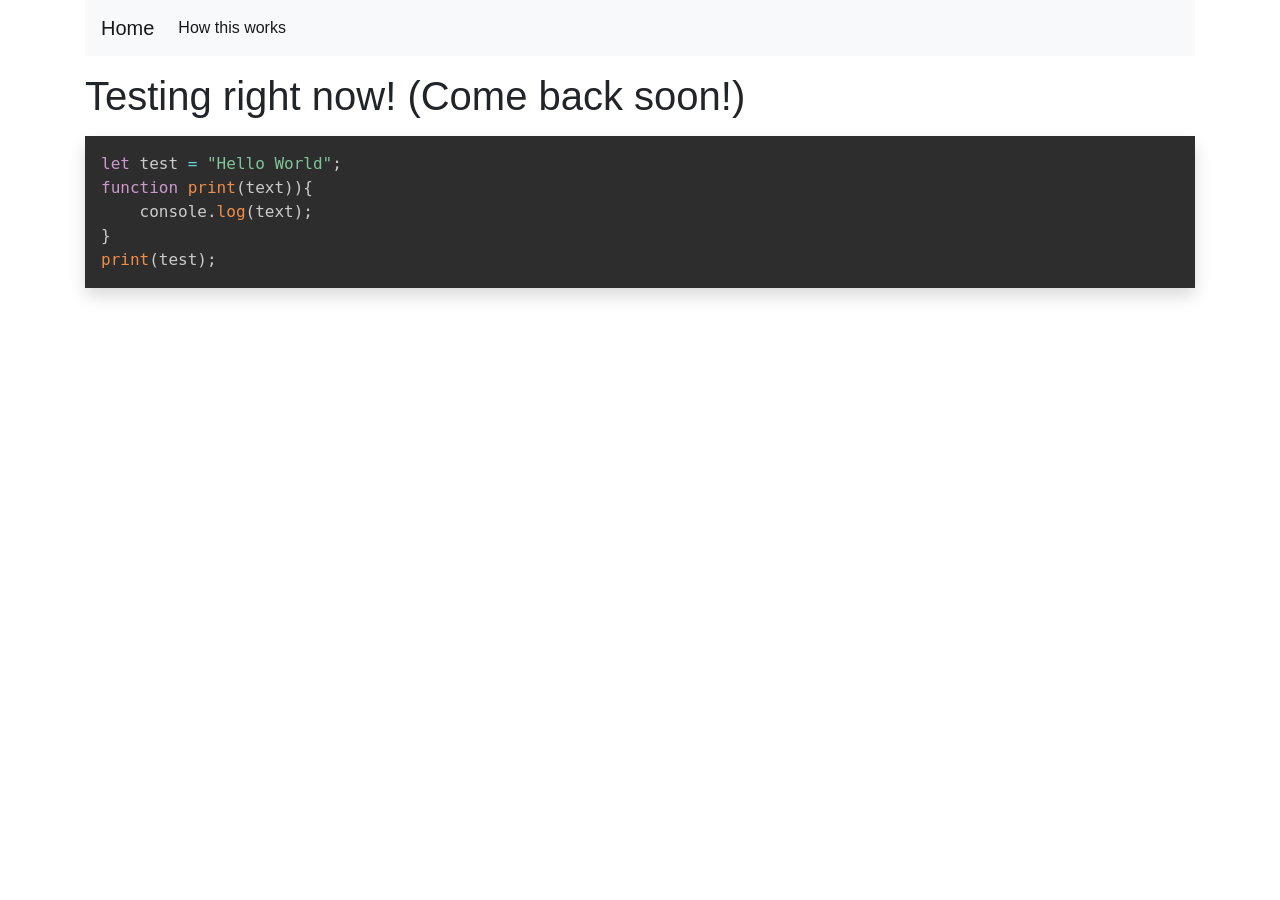
==== documentation.html @ 56fc2219 "Added Documentation Webpage" ====
<!DOCTYPE html>
<html lang="en">

<head>
    <meta charset="utf-8">
    <meta name="viewport" content="width=device-width, initial-scale=1, shrink-to-fit=no">
    <link rel="stylesheet" href="https://cdn.jsdelivr.net/npm/bootstrap@4.6.2/dist/css/bootstrap.min.css"
        integrity="sha384-xOolHFLEh07PJGoPkLv1IbcEPTNtaed2xpHsD9ESMhqIYd0nLMwNLD69Npy4HI+N" crossorigin="anonymous">
    <link rel="stylesheet" href="prism/prism.css">
    <link rel="stylesheet" href="style.css">
    <title>Documentation</title>
</head>

<body>
    <div class="container">
        <nav class="navbar navbar-expand-lg navbar-light bg-light">
            <a class="navbar-brand" href="index.html">Home</a>
            <button class="navbar-toggler" type="button" data-toggle="collapse" data-target="#navbarSupportedContent"
                aria-controls="navbarSupportedContent" aria-expanded="false" aria-label="Toggle navigation">
                <span class="navbar-toggler-icon"></span>
            </button>
            <div class="collapse navbar-collapse" id="navbarSupportedContent">
                <ul class="navbar-nav mr-auto">
                    <li class="nav-item active">
                        <a class="nav-link" href="documentation.html">How this works <span
                                class="sr-only">(current)</span></a>
                    </li>
                </ul>
            </div>
        </nav>
        <div class="row mt-3">
            <div class="col-md-12">
                <h1>Testing right now! (Come back soon!)</h1>
            </div>
        </div>
        <div class="row">
            <div class="col-md-12">
                <pre class="shadow"><code class="language-javascript">let test = "Hello World";
function print(text)){
    console.log(text);
}
print(test); </code></pre>
            </div>
        </div>
    </div>
    <script src="https://cdn.jsdelivr.net/npm/jquery@3.5.1/dist/jquery.slim.min.js"
        integrity="sha384-DfXdz2htPH0lsSSs5nCTpuj/zy4C+OGpamoFVy38MVBnE+IbbVYUew+OrCXaRkfj"
        crossorigin="anonymous"></script>
    <script src="https://cdn.jsdelivr.net/npm/bootstrap@4.6.2/dist/js/bootstrap.bundle.min.js"
        integrity="sha384-Fy6S3B9q64WdZWQUiU+q4/2Lc9npb8tCaSX9FK7E8HnRr0Jz8D6OP9dO5Vg3Q9ct"
        crossorigin="anonymous"></script>
    <script src="prism/prism.js"></script>
</body>

</html>
---- prism/prism.css ----
/* PrismJS 1.30.0
https://prismjs.com/download#themes=prism-tomorrow&languages=markup+clike+javascript */
code[class*=language-],
pre[class*=language-] {
    color: #ccc;
    background: 0 0;
    font-family: Consolas, Monaco, 'Andale Mono', 'Ubuntu Mono', monospace;
    font-size: 1em;
    text-align: left;
    white-space: pre;
    word-spacing: normal;
    word-break: normal;
    word-wrap: normal;
    line-height: 1.5;
    -moz-tab-size: 4;
    -o-tab-size: 4;
    tab-size: 4;
    -webkit-hyphens: none;
    -moz-hyphens: none;
    -ms-hyphens: none;
    hyphens: none
}

pre[class*=language-] {
    padding: 1em;
    margin: .5em 0;
    overflow: auto
}

:not(pre)>code[class*=language-],
pre[class*=language-] {
    background: #2d2d2d
}

:not(pre)>code[class*=language-] {
    padding: .1em;
    border-radius: .3em;
    white-space: normal
}

.token.block-comment,
.token.cdata,
.token.comment,
.token.doctype,
.token.prolog {
    color: #999
}

.token.punctuation {
    color: #ccc
}

.token.attr-name,
.token.deleted,
.token.namespace,
.token.tag {
    color: #e2777a
}

.token.function-name {
    color: #6196cc
}

.token.boolean,
.token.function,
.token.number {
    color: #f08d49
}

.token.class-name,
.token.constant,
.token.property,
.token.symbol {
    color: #f8c555
}

.token.atrule,
.token.builtin,
.token.important,
.token.keyword,
.token.selector {
    color: #cc99cd
}

.token.attr-value,
.token.char,
.token.regex,
.token.string,
.token.variable {
    color: #7ec699
}

.token.entity,
.token.operator,
.token.url {
    color: #67cdcc
}

.token.bold,
.token.important {
    font-weight: 700
}

.token.italic {
    font-style: italic
}

.token.entity {
    cursor: help
}

.token.inserted {
    color: green
}
---- style.css ----
#output {
    padding: 10px;
}
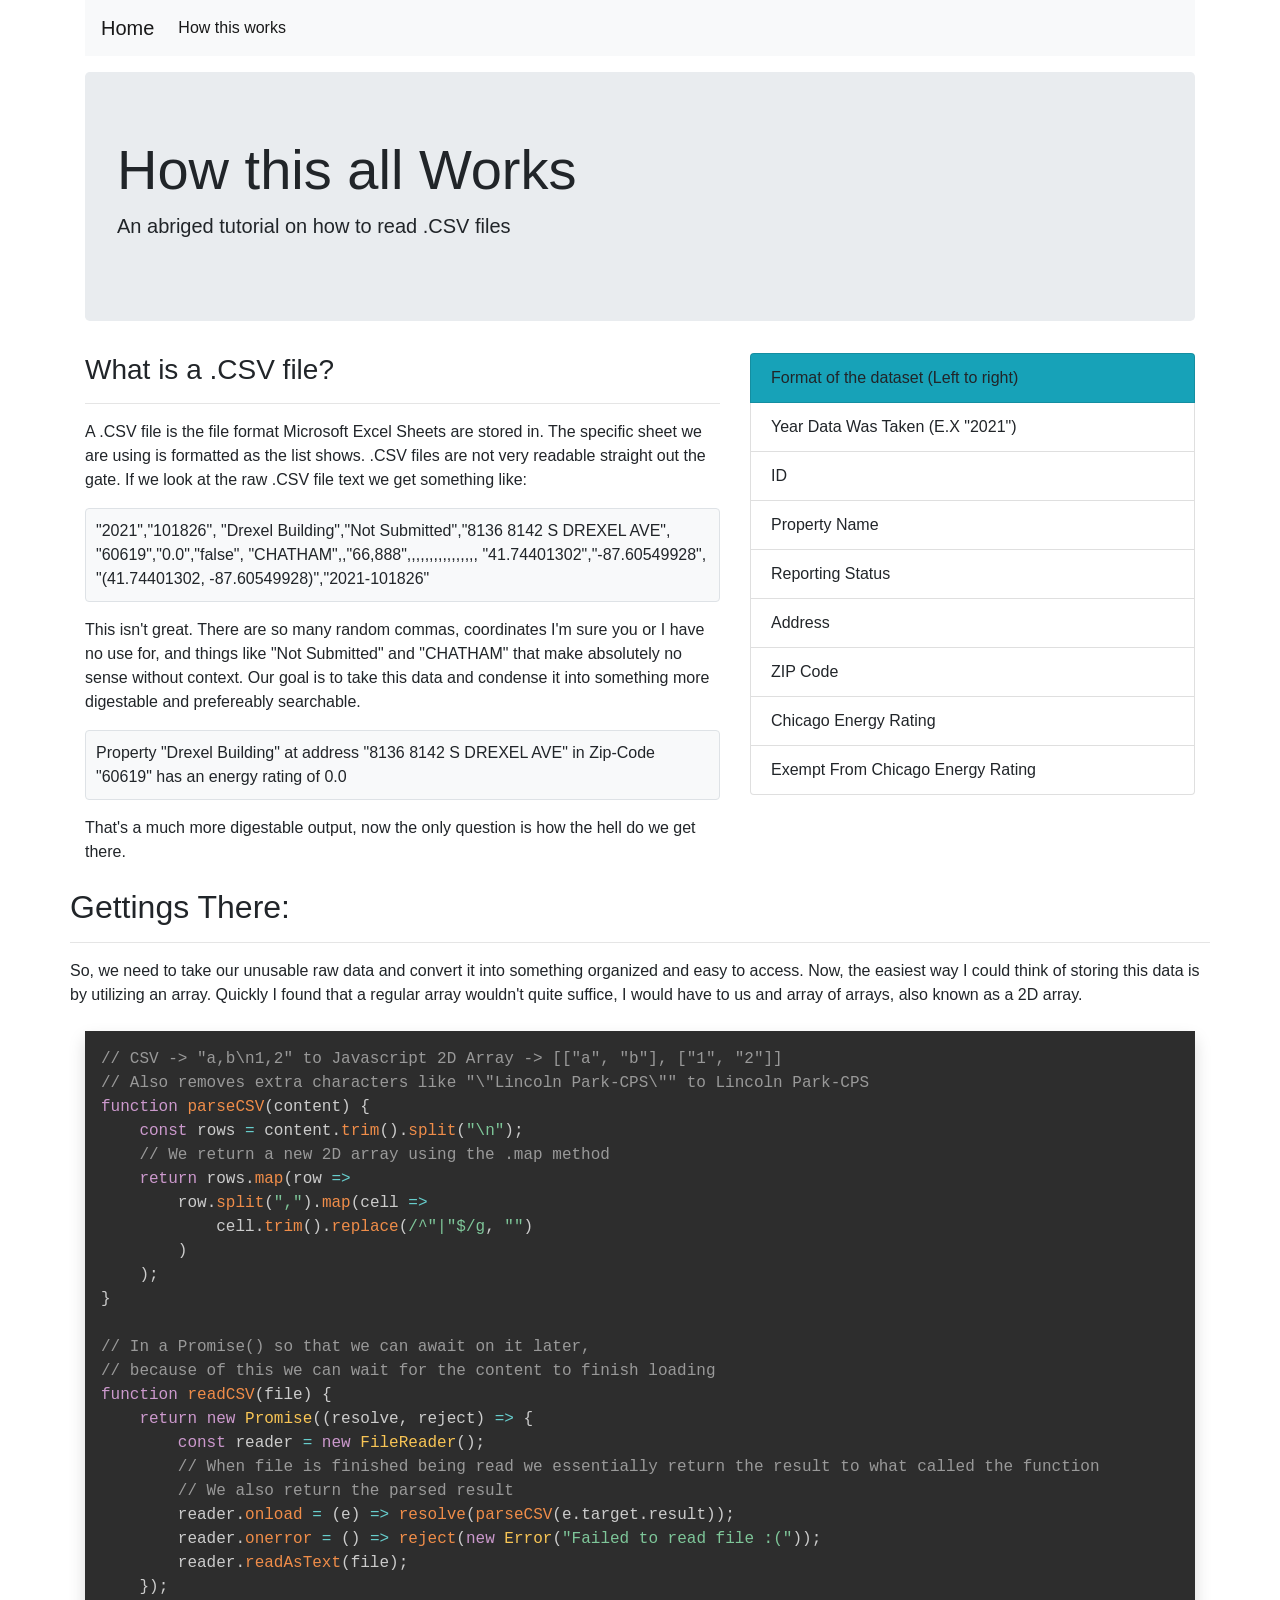
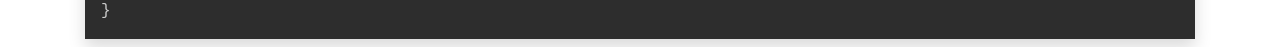
==== commit fd7f3fd1: "Started Documentation" ====
--- a/documentation.html
+++ b/documentation.html
@@ -30,16 +30,95 @@
         </nav>
         <div class="row mt-3">
             <div class="col-md-12">
-                <h1>Testing right now! (Come back soon!)</h1>
+                <div class="jumbotron">
+                    <h1 class="display-4">How this all Works</h1>
+                    <p class="lead">An abriged tutorial on how to read .CSV files</p>
+                </div>
+            </div>
+        </div>
+        <div class="row">
+            <div class="col-md-7 col-sm-12">
+                <h3>What is a .CSV file?</h3>
+                <hr>
+                <p>
+                    A .CSV file is the file format Microsoft Excel Sheets are stored in.
+                    The specific sheet we are using is formatted as the list shows.
+                    .CSV files are not very readable straight out the gate. If we look at the raw .CSV file text we get
+                    something like:
+                </p>
+                <div class="bg-light border rounded" style="padding:10px">
+                    "2021","101826",
+                    "Drexel Building","Not Submitted","8136 8142 S DREXEL AVE",
+                    "60619","0.0","false", "CHATHAM",,"66,888",,,,,,,,,,,,,,,,
+                    "41.74401302","-87.60549928",
+                    "(41.74401302, -87.60549928)","2021-101826"
+                </div>
+                <p class="mt-3">
+                    This isn't great. There are so many random commas, coordinates I'm sure you or I
+                    have no use for, and things like "Not Submitted" and "CHATHAM" that make absolutely no sense without
+                    context. Our goal is to take this data and
+                    condense it into something more digestable and prefereably searchable.
+                </p>
+                <div class="bg-light border rounded" style="padding:10px">
+                    Property "Drexel Building" at address "8136 8142 S DREXEL AVE" in Zip-Code "60619"
+                    has an energy rating of 0.0
+                </div>
+                <p class="mt-3">
+                    That's a much more digestable output, now the only question is how the hell do we get there.
+                </p>
+            </div>
+            <div class="col-md-5 col-sm-12">
+                <ul class=" list-group">
+                    <li class="list-group-item bg-info">Format of the dataset (Left to right)</li>
+                    <li class="list-group-item">Year Data Was Taken (E.X "2021")</li>
+                    <li class="list-group-item">ID</li>
+                    <li class="list-group-item">Property Name</li>
+                    <li class="list-group-item">Reporting Status</li>
+                    <li class="list-group-item">Address</li>
+                    <li class="list-group-item">ZIP Code</li>
+                    <li class="list-group-item">Chicago Energy Rating</li>
+                    <li class="list-group-item">Exempt From Chicago Energy Rating</li>
+                </ul>
+            </div>
+            <div class="row mt-2">
+                <div class="col-md-12">
+                    <h2>Gettings There:</h2>
+                    <hr>
+                    <p>
+                        So, we need to take our unusable raw data and convert it into something organized and easy to
+                        access. Now, the easiest way I could think of storing this data is by utilizing an array.
+                        Quickly I found that a regular array wouldn't quite suffice, I would have to us and array of
+                        arrays, also known as a 2D array.
+                    </p>
+                </div>
             </div>
         </div>
         <div class="row">
             <div class="col-md-12">
-                <pre class="shadow"><code class="language-javascript">let test = "Hello World";
-function print(text)){
-    console.log(text);
+                <pre class="shadow"><code class="language-javascript">// CSV -> "a,b\n1,2" to Javascript 2D Array -> [["a", "b"], ["1", "2"]]
+// Also removes extra characters like "\"Lincoln Park-CPS\"" to Lincoln Park-CPS 
+function parseCSV(content) {
+    const rows = content.trim().split("\n");
+    // We return a new 2D array using the .map method
+    return rows.map(row =>
+        row.split(",").map(cell =>
+            cell.trim().replace(/^"|"$/g, "")
+        )
+    );
 }
-print(test); </code></pre>
+
+// In a Promise() so that we can await on it later, 
+// because of this we can wait for the content to finish loading
+function readCSV(file) {
+    return new Promise((resolve, reject) => {
+        const reader = new FileReader();
+        // When file is finished being read we essentially return the result to what called the function
+        // We also return the parsed result
+        reader.onload = (e) => resolve(parseCSV(e.target.result));
+        reader.onerror = () => reject(new Error("Failed to read file :("));
+        reader.readAsText(file);
+    });
+} </code></pre>
             </div>
         </div>
     </div>
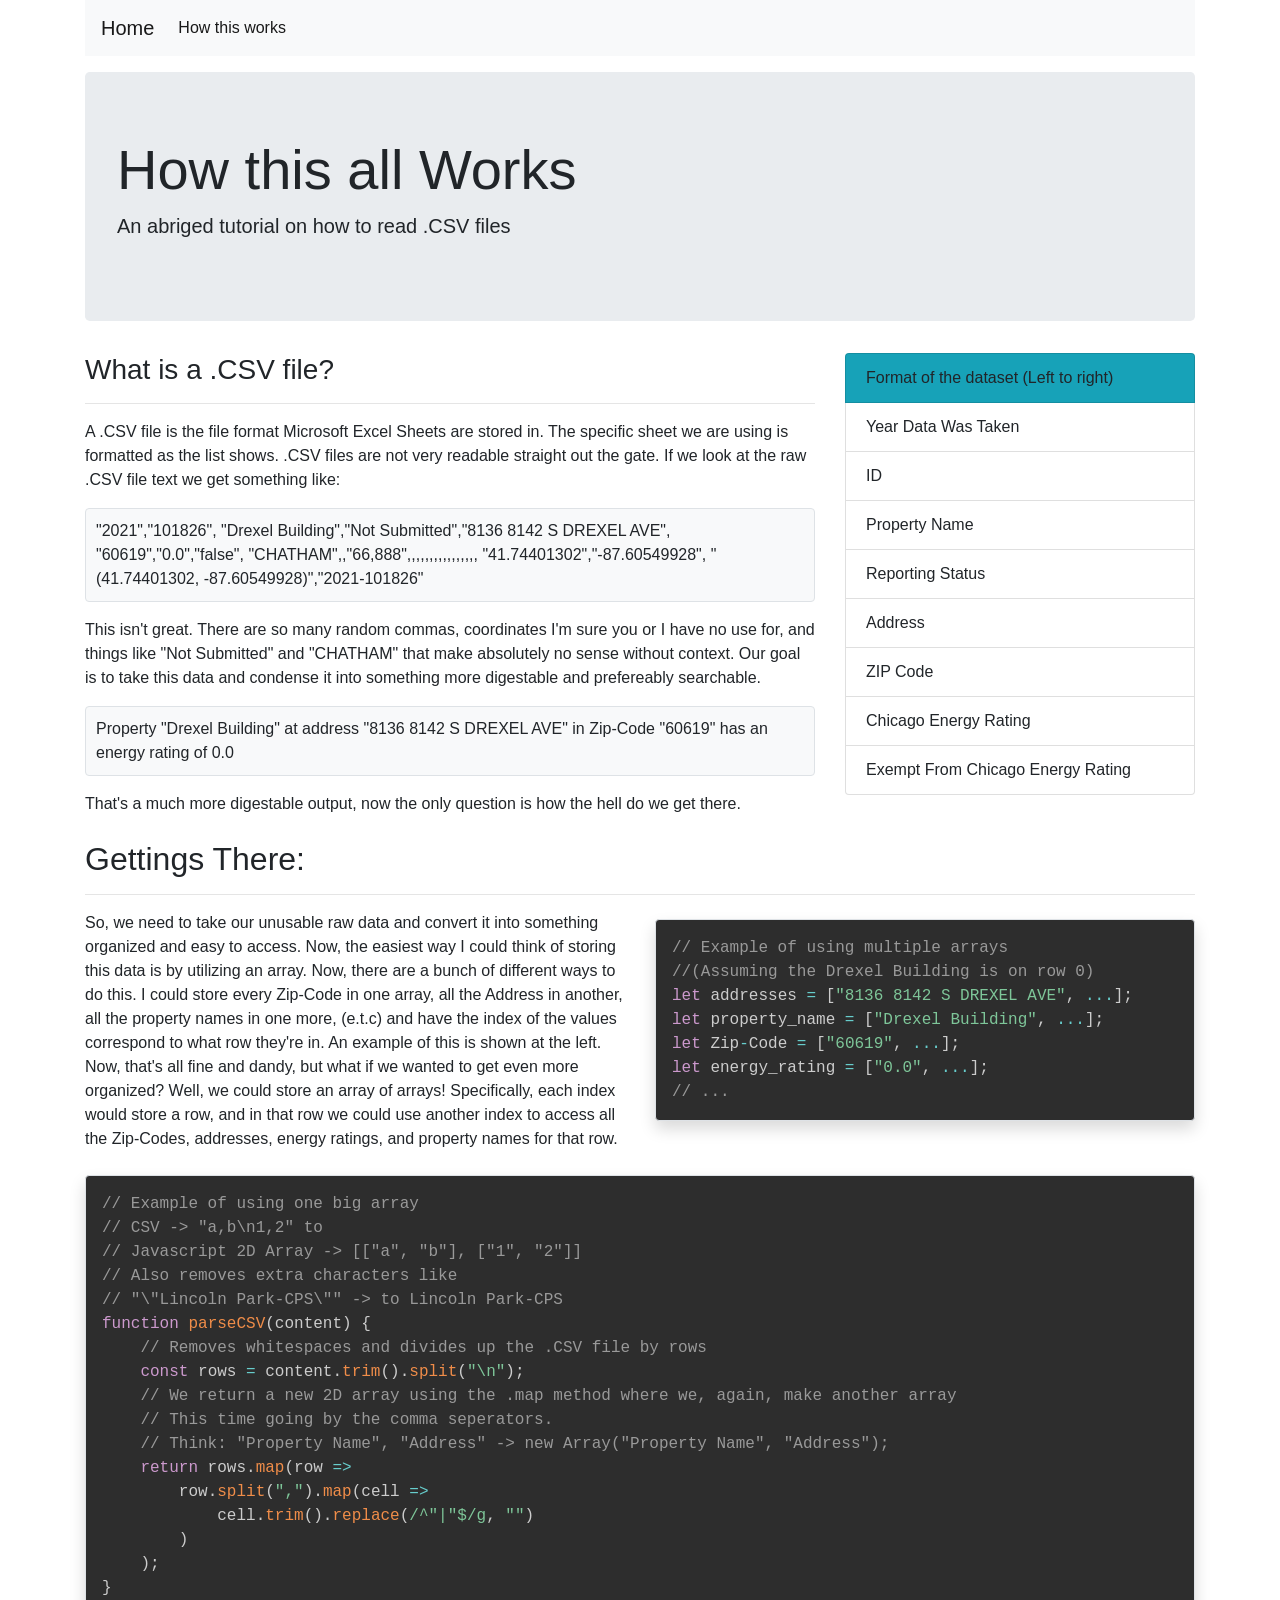
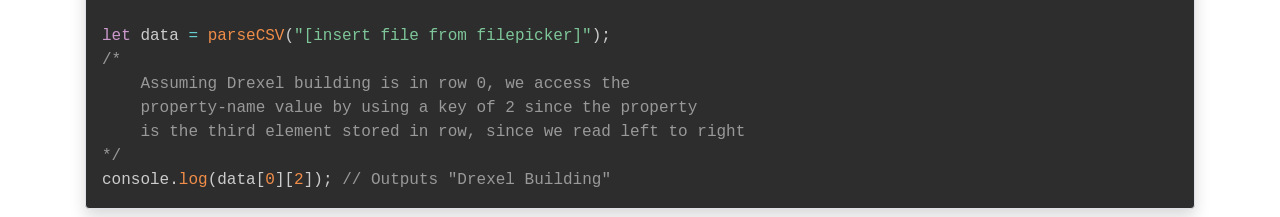
==== commit 20381f04: "Continued documentation" ====
--- a/documentation.html
+++ b/documentation.html
@@ -37,7 +37,7 @@
             </div>
         </div>
         <div class="row">
-            <div class="col-md-7 col-sm-12">
+            <div class="col-md-8 col-sm-12">
                 <h3>What is a .CSV file?</h3>
                 <hr>
                 <p>
@@ -67,10 +67,10 @@
                     That's a much more digestable output, now the only question is how the hell do we get there.
                 </p>
             </div>
-            <div class="col-md-5 col-sm-12">
+            <div class="col-md-4 col-sm-12">
                 <ul class=" list-group">
                     <li class="list-group-item bg-info">Format of the dataset (Left to right)</li>
-                    <li class="list-group-item">Year Data Was Taken (E.X "2021")</li>
+                    <li class="list-group-item">Year Data Was Taken</li>
                     <li class="list-group-item">ID</li>
                     <li class="list-group-item">Property Name</li>
                     <li class="list-group-item">Reporting Status</li>
@@ -80,26 +80,48 @@
                     <li class="list-group-item">Exempt From Chicago Energy Rating</li>
                 </ul>
             </div>
-            <div class="row mt-2">
-                <div class="col-md-12">
-                    <h2>Gettings There:</h2>
-                    <hr>
-                    <p>
-                        So, we need to take our unusable raw data and convert it into something organized and easy to
-                        access. Now, the easiest way I could think of storing this data is by utilizing an array.
-                        Quickly I found that a regular array wouldn't quite suffice, I would have to us and array of
-                        arrays, also known as a 2D array.
-                    </p>
-                </div>
+        </div>
+        <div class="row mt-2">
+            <div class="col-md-12">
+                <h2>Gettings There:</h2>
+                <hr>
+            </div>
+            <div class="col-md-6 col-sm-12">
+                <p>
+                    So, we need to take our unusable raw data and convert it into something organized and easy to
+                    access. Now, the easiest way I could think of storing this data is by utilizing an array. Now,
+                    there are a bunch of different ways to do this. I could store every Zip-Code in one array, all
+                    the Address in another, all the property names in one more, (e.t.c) and have the index of the
+                    values correspond to what row they're in. An example of this is shown at the left. Now, that's all
+                    fine and dandy, but what if we wanted to get even more organized? Well, we could store an array of
+                    arrays! Specifically, each index would store a row, and in that row we could use another index to
+                    access all the Zip-Codes, addresses, energy ratings, and property names for that row.
+                </p>
+            </div>
+            <div class="col-md-6 col-sm-12">
+                <pre class="shadow border rounded"><code class="language-javascript">// Example of using multiple arrays 
+//(Assuming the Drexel Building is on row 0)
+let addresses = ["8136 8142 S DREXEL AVE", ...];
+let property_name = ["Drexel Building", ...];
+let Zip-Code = ["60619", ...];
+let energy_rating = ["0.0", ...];
+// ... </code></pre>
             </div>
         </div>
         <div class="row">
             <div class="col-md-12">
-                <pre class="shadow"><code class="language-javascript">// CSV -> "a,b\n1,2" to Javascript 2D Array -> [["a", "b"], ["1", "2"]]
-// Also removes extra characters like "\"Lincoln Park-CPS\"" to Lincoln Park-CPS 
+                <!--Unfortunatly we have to store code like this :(-->
+                <pre class="shadow border rounded"><code class="language-javascript">// Example of using one big array 
+// CSV -> "a,b\n1,2" to
+// Javascript 2D Array -> [["a", "b"], ["1", "2"]]
+// Also removes extra characters like 
+// "\"Lincoln Park-CPS\"" -> to Lincoln Park-CPS 
 function parseCSV(content) {
+    // Removes whitespaces and divides up the .CSV file by rows
     const rows = content.trim().split("\n");
-    // We return a new 2D array using the .map method
+    // We return a new 2D array using the .map method where we, again, make another array
+    // This time going by the comma seperators.
+    // Think: "Property Name", "Address" -> new Array("Property Name", "Address");
     return rows.map(row =>
         row.split(",").map(cell =>
             cell.trim().replace(/^"|"$/g, "")
@@ -107,18 +129,14 @@
     );
 }
 
-// In a Promise() so that we can await on it later, 
-// because of this we can wait for the content to finish loading
-function readCSV(file) {
-    return new Promise((resolve, reject) => {
-        const reader = new FileReader();
-        // When file is finished being read we essentially return the result to what called the function
-        // We also return the parsed result
-        reader.onload = (e) => resolve(parseCSV(e.target.result));
-        reader.onerror = () => reject(new Error("Failed to read file :("));
-        reader.readAsText(file);
-    });
-} </code></pre>
+let data = parseCSV("[insert file from filepicker]");
+/* 
+    Assuming Drexel building is in row 0, we access the 
+    property-name value by using a key of 2 since the property 
+    is the third element stored in row, since we read left to right
+*/ 
+console.log(data[0][2]); // Outputs "Drexel Building"
+</code></pre>
             </div>
         </div>
     </div>
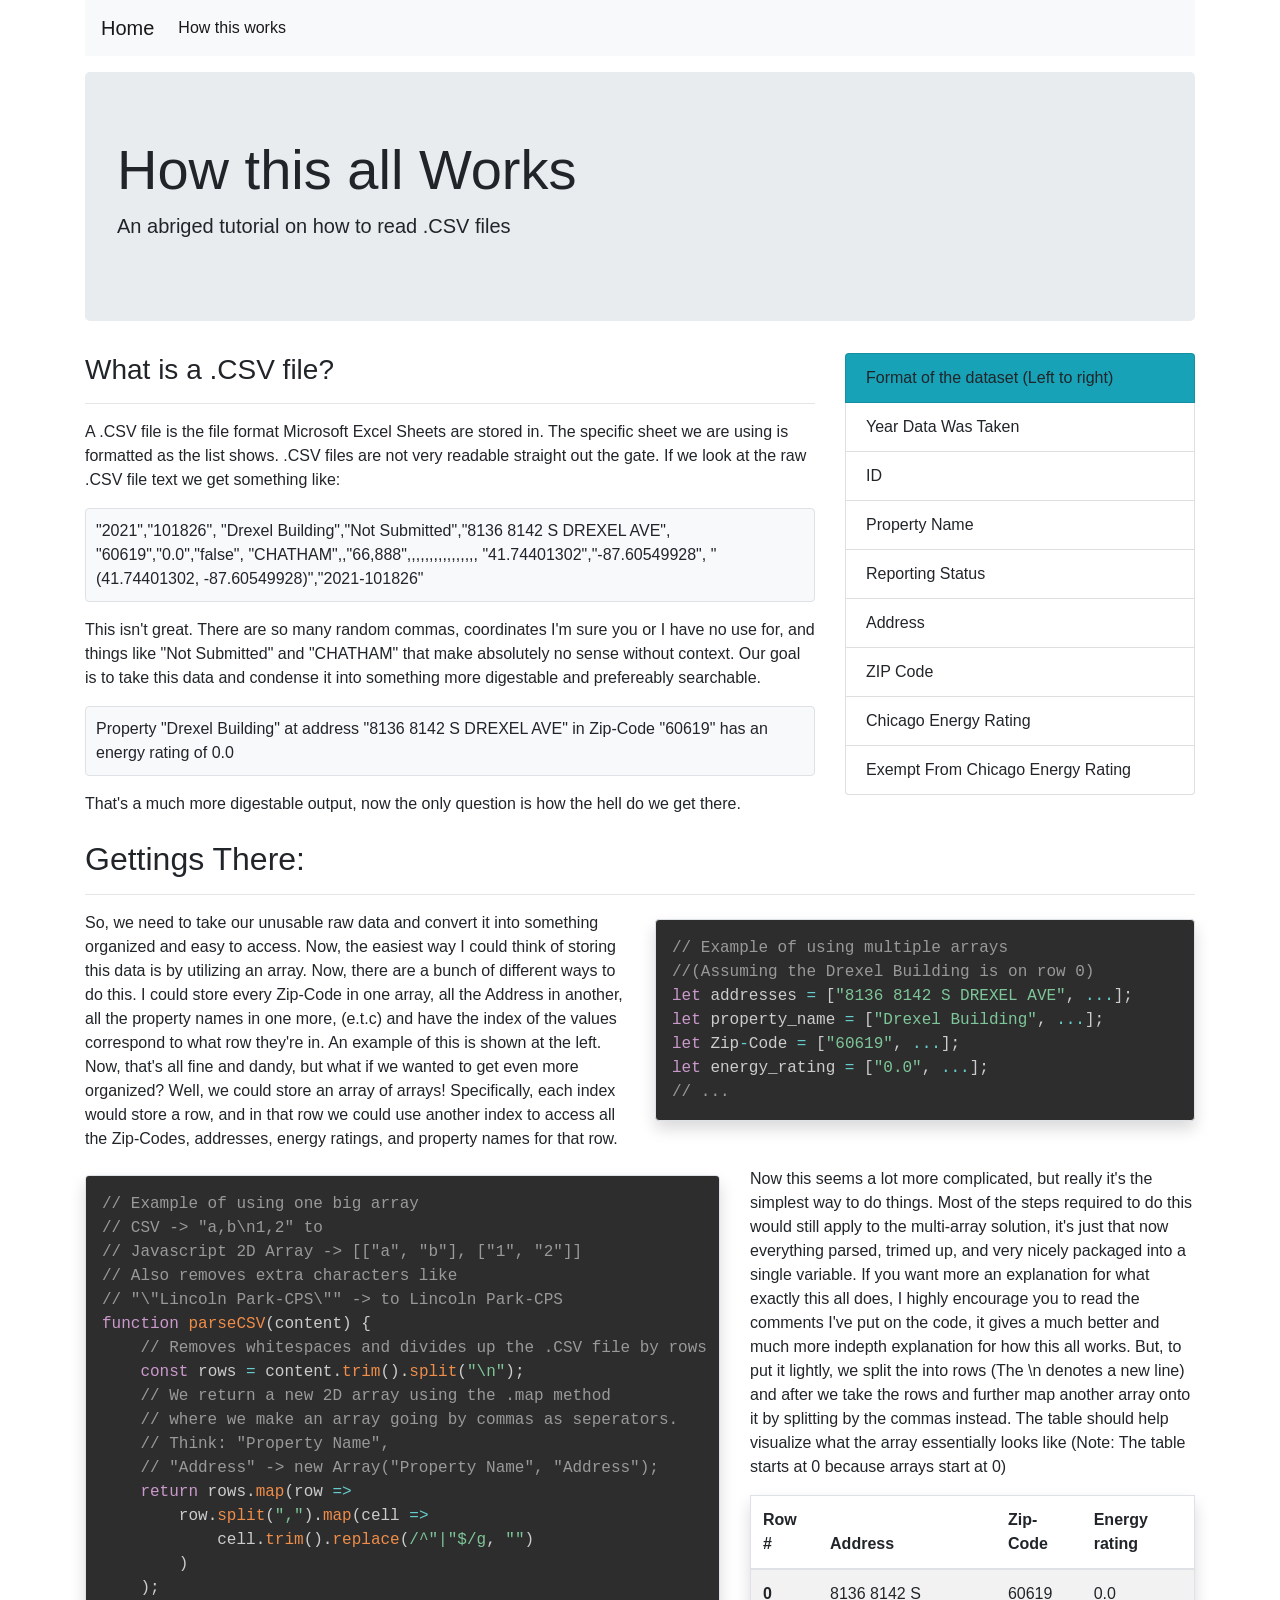
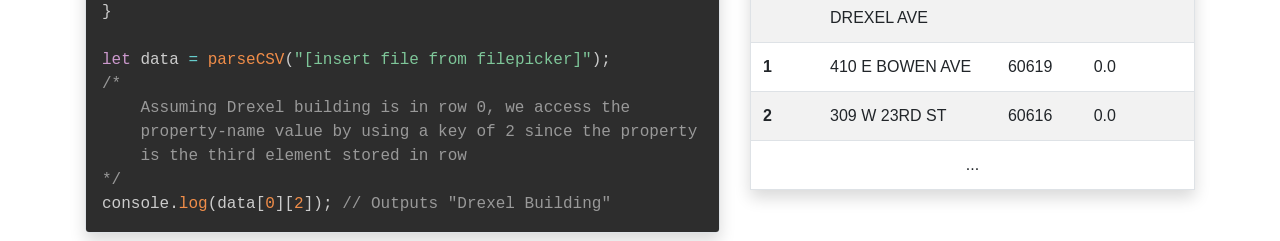
==== commit f012b7bf: "Added more to documentation" ====
--- a/documentation.html
+++ b/documentation.html
@@ -109,8 +109,8 @@
             </div>
         </div>
         <div class="row">
-            <div class="col-md-12">
-                <!--Unfortunatly we have to store code like this :(-->
+            <div class="col-md-7">
+                <!--Unfortunately we have to store code like this :(-->
                 <pre class="shadow border rounded"><code class="language-javascript">// Example of using one big array 
 // CSV -> "a,b\n1,2" to
 // Javascript 2D Array -> [["a", "b"], ["1", "2"]]
@@ -119,9 +119,10 @@
 function parseCSV(content) {
     // Removes whitespaces and divides up the .CSV file by rows
     const rows = content.trim().split("\n");
-    // We return a new 2D array using the .map method where we, again, make another array
-    // This time going by the comma seperators.
-    // Think: "Property Name", "Address" -> new Array("Property Name", "Address");
+    // We return a new 2D array using the .map method 
+    // where we make an array going by commas as seperators.
+    // Think: "Property Name", 
+    // "Address" -> new Array("Property Name", "Address");
     return rows.map(row =>
         row.split(",").map(cell =>
             cell.trim().replace(/^"|"$/g, "")
@@ -133,10 +134,61 @@
 /* 
     Assuming Drexel building is in row 0, we access the 
     property-name value by using a key of 2 since the property 
-    is the third element stored in row, since we read left to right
+    is the third element stored in row
 */ 
 console.log(data[0][2]); // Outputs "Drexel Building"
 </code></pre>
+            </div>
+            <div class="col-md-5">
+                <p>
+                    Now this seems a lot more complicated, but really it's the simplest way to do things. Most of the
+                    steps required to do this would still apply to the multi-array solution, it's just that now
+                    everything parsed, trimed up, and very nicely packaged into a single variable. If you want more an
+                    explanation for what exactly this all does, I highly encourage you to read the comments I've put on
+                    the code, it gives a much better and much more indepth explanation for how this all works. But, to
+                    put it lightly, we split the into rows (The \n denotes a new line) and after we take the rows and
+                    further map another array onto it by splitting by the commas instead. The table should help
+                    visualize what the array essentially looks like (Note: The table starts at 0 because arrays start at
+                    0)
+                </p>
+                <table class="table table-striped border rounded shadow">
+                    <thead>
+                        <tr>
+                            <th scope="col">Row #</th>
+                            <th scope="col">Address</th>
+                            <th scope="col">Zip-Code</th>
+                            <th scope="col">Energy rating</th>
+                        </tr>
+                    </thead>
+                    <tbody>
+                        <tr>
+                            <th scope="row">0</th>
+                            <td>8136 8142 S DREXEL AVE</td>
+                            <td>60619</td>
+                            <td>0.0</td>
+                        </tr>
+                        <tr>
+                            <th scope="row">1</th>
+                            <td>410 E BOWEN AVE</td>
+                            <td>60619</td>
+                            <td>0.0</td>
+                        </tr>
+                        <tr>
+                            <th scope="row">2</th>
+                            <td>309 W 23RD ST</td>
+                            <td>60616</td>
+                            <td>0.0</td>
+                        </tr>
+                        <tr>
+                            <td colspan="4" class="text-center">...</td>
+                        </tr>
+                    </tbody>
+                </table>
+            </div>
+        </div>
+        <div class="row">
+            <div class="col-md-7">
+
             </div>
         </div>
     </div>
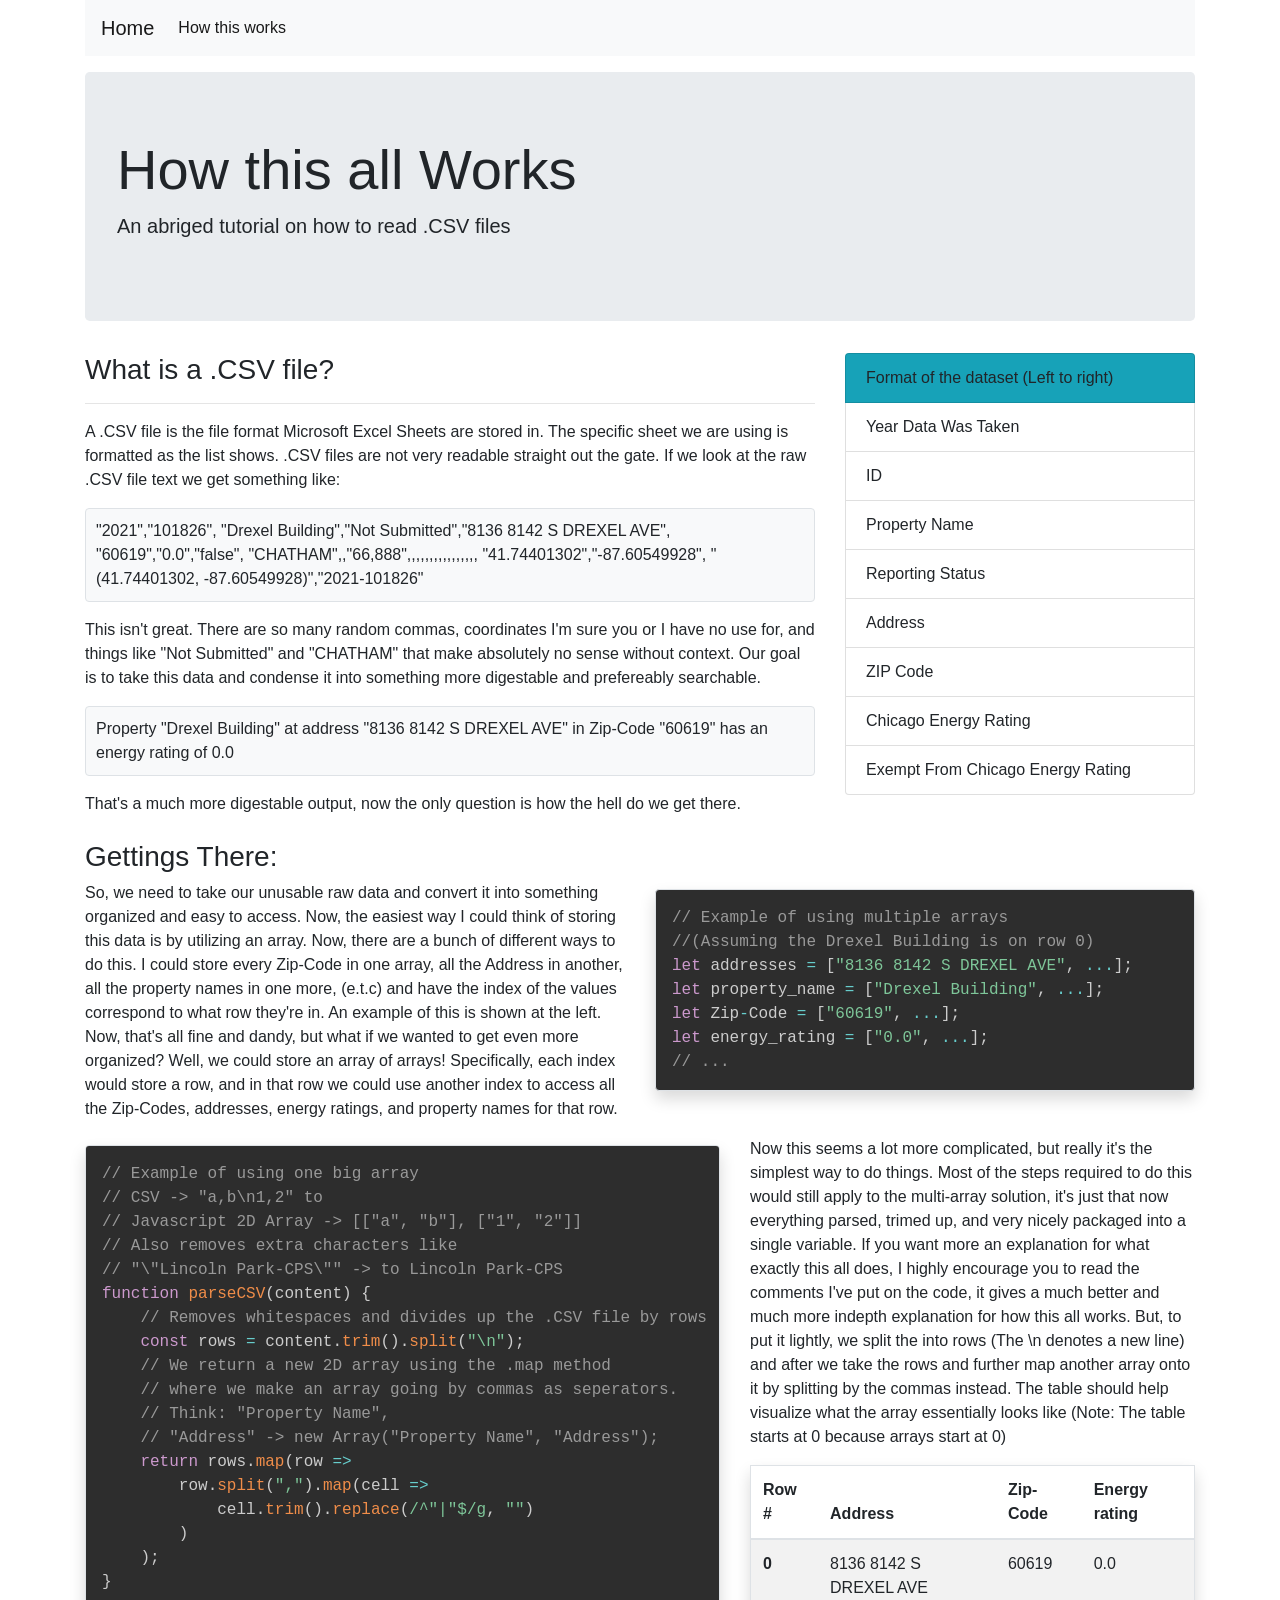
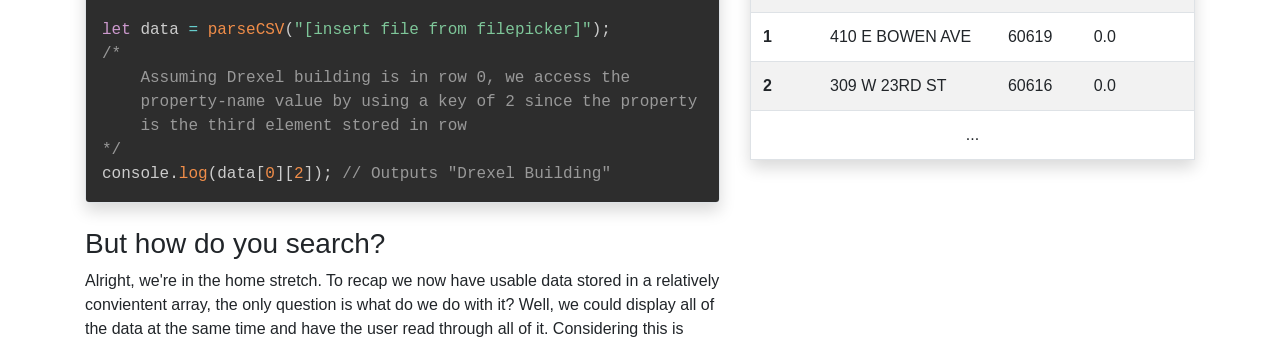
==== commit 4ae09e22: "We just be commiting everything now :(" ====
--- a/documentation.html
+++ b/documentation.html
@@ -83,8 +83,7 @@
         </div>
         <div class="row mt-2">
             <div class="col-md-12">
-                <h2>Gettings There:</h2>
-                <hr>
+                <h3>Gettings There:</h3>
             </div>
             <div class="col-md-6 col-sm-12">
                 <p>
@@ -186,9 +185,16 @@
                 </table>
             </div>
         </div>
-        <div class="row">
+        <div class="row mt-3">
+            <div class="col-md-12">
+                <h3>But how do you search?</h3>
+            </div>
             <div class="col-md-7">
-
+                <p>
+                    Alright, we're in the home stretch. To recap we now have usable data stored in a relatively
+                    convientent array, the only question is what do we do with it? Well, we could display all of the
+                    data at the same time and have the user read through all of it. Considering this is
+                </p>
             </div>
         </div>
     </div>
